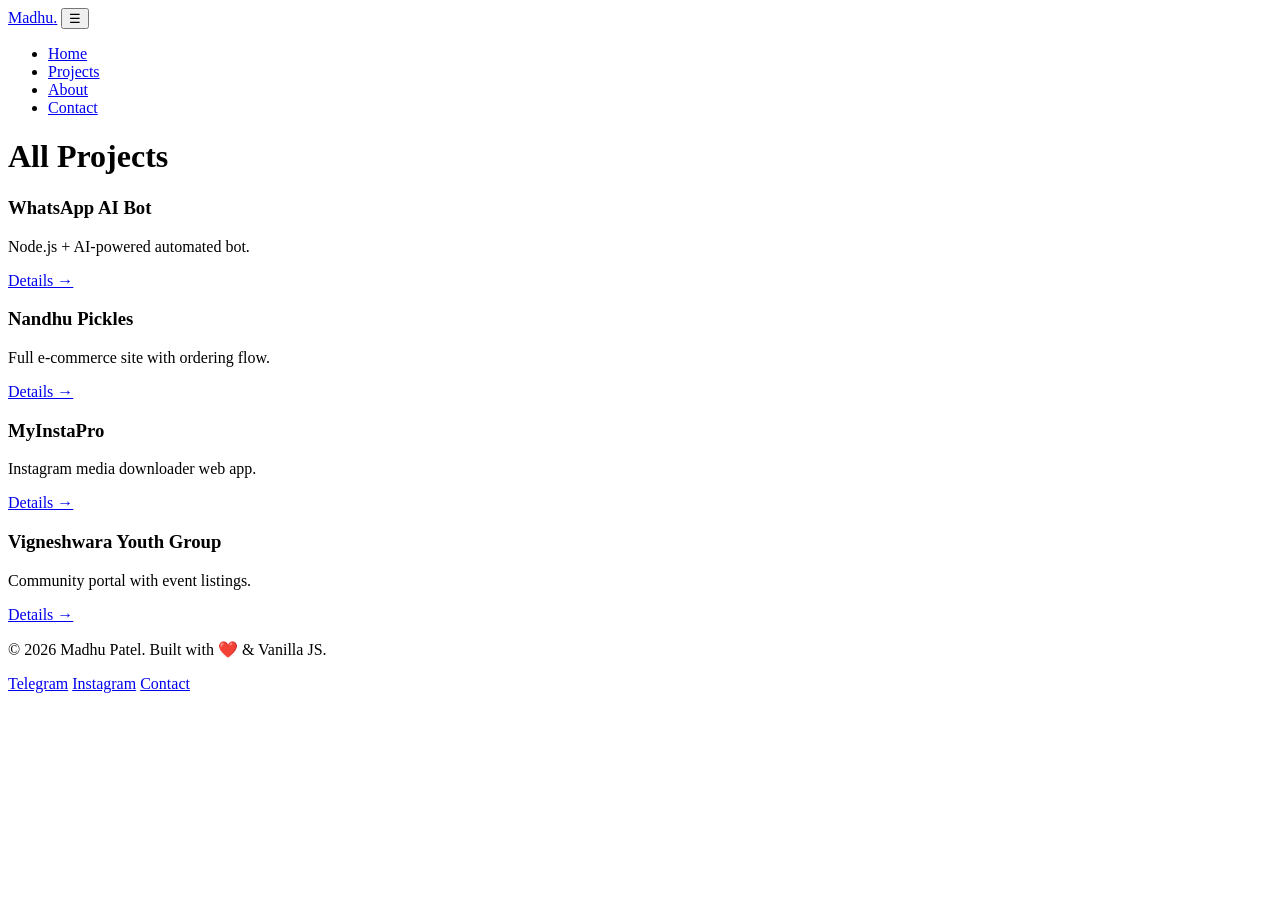
==== projects.html @ 69d3d84d "Add projects.html with project listings" ====
<!DOCTYPE html>
<html lang="en">
<head>
  <meta charset="UTF-8" />
  <meta name="viewport" content="width=device-width, initial-scale=1.0" />
  <title>Projects — Madhu Patel</title>
  <link rel="stylesheet" href="css/style.css" />
</head>
<body>
  <div id="navbar-mount"></div>

  <main class="container">
    <h1 class="page-title">All Projects</h1>
    <div class="projects-grid">
      <article class="project-card">
        <h3>WhatsApp AI Bot</h3>
        <p>Node.js + AI-powered automated bot.</p>
        <a href="projects/whatsapp-bot.html">Details →</a>
      </article>
      <article class="project-card">
        <h3>Nandhu Pickles</h3>
        <p>Full e-commerce site with ordering flow.</p>
        <a href="projects/nandhu-pickles.html">Details →</a>
      </article>
      <article class="project-card">
        <h3>MyInstaPro</h3>
        <p>Instagram media downloader web app.</p>
        <a href="projects/myinstapro.html">Details →</a>
      </article>
      <article class="project-card">
        <h3>Vigneshwara Youth Group</h3>
        <p>Community portal with event listings.</p>
        <a href="projects/vigneshwara.html">Details →</a>
      </article>
    </div>
  </main>

  <div id="footer-mount"></div>
  <script src="js/main.js"></script>
</body>
</html>
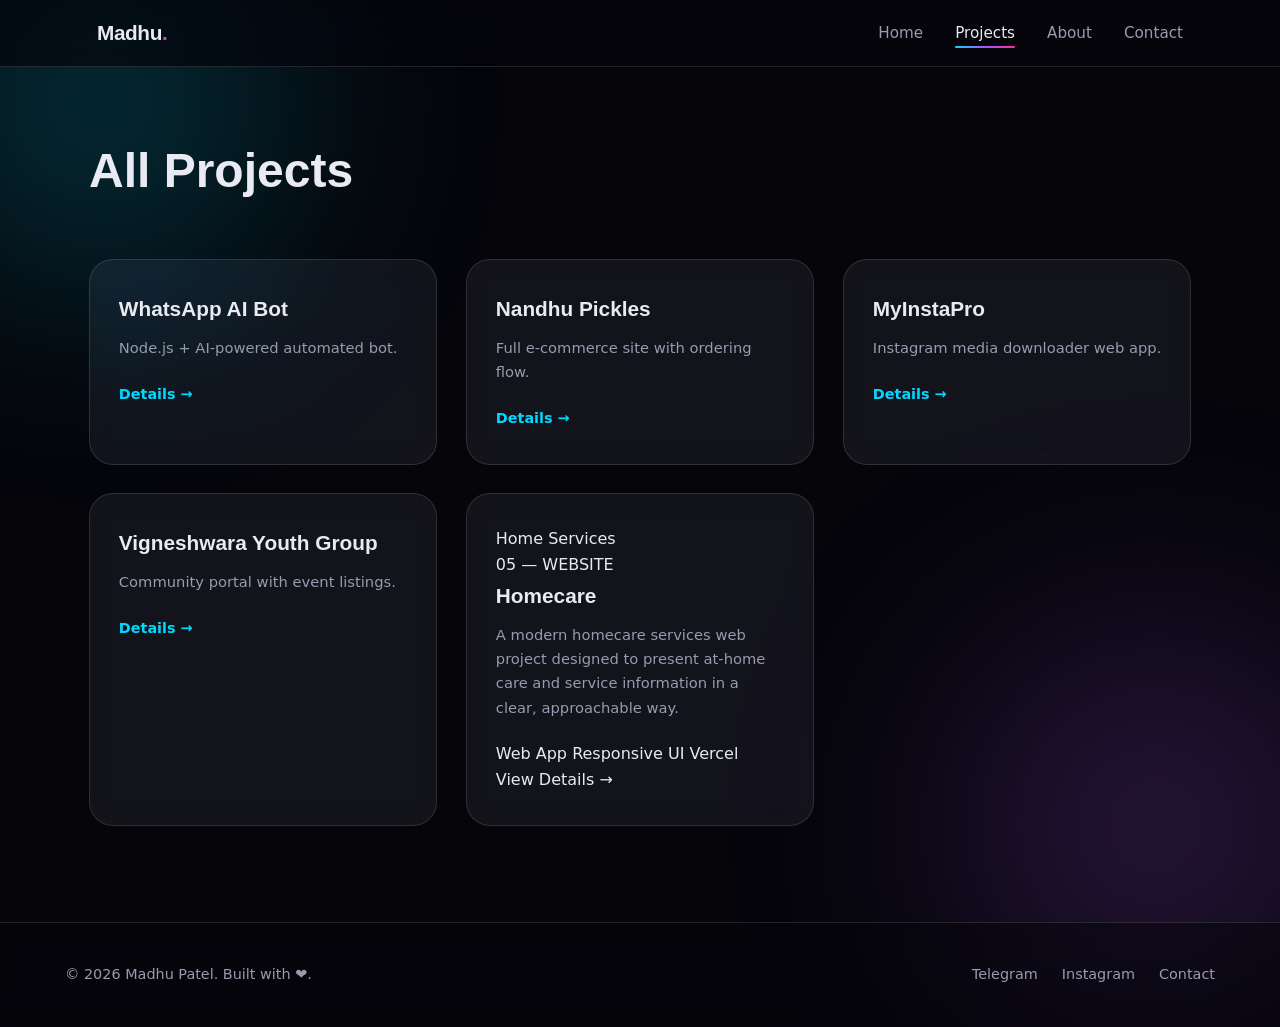
==== commit b184b58b: "Add Homecare project card to projects.html Added a new project card for Homecare services with detai" ====
--- a/projects.html
+++ b/projects.html
@@ -32,6 +32,25 @@
         <p>Community portal with event listings.</p>
         <a href="projects/vigneshwara.html">Details →</a>
       </article>
+      <a href="projects/HomeCare.html" class="project-card">
+  <div class="project-preview preview-pickle">
+    <span class="orb orb-1"></span>
+    <span class="orb orb-2"></span>
+    <i class="fa-solid fa-house-chimney"></i>
+    <span class="preview-tag">Home Services</span>
+  </div>
+  <div class="project-card-body">
+    <span class="project-index">05 — WEBSITE</span>
+    <h3>Homecare</h3>
+    <p>A modern homecare services web project designed to present at-home care and service information in a clear, approachable way.</p>
+    <div class="chips">
+      <span>Web App</span>
+      <span>Responsive UI</span>
+      <span>Vercel</span>
+    </div>
+    <span class="project-link">View Details →</span>
+  </div>
+      </a>
     </div>
   </main>
 
--- a/css/style.css
+++ b/css/style.css
@@ -0,0 +1,828 @@
+/* ============================================================
+   1. RESET & VARIABLES
+============================================================ */
+*, *::before, *::after {
+  box-sizing: border-box;
+  margin: 0;
+  padding: 0;
+}
+
+:root {
+  --bg: #05050a;
+  --bg-2: #0a0a14;
+  --glass-bg: rgba(255, 255, 255, 0.06);
+  --glass-border: rgba(255, 255, 255, 0.12);
+  --glass-highlight: rgba(255, 255, 255, 0.18);
+  --text: #eaeaf2;
+  --text-muted: #9a9ab0;
+  --accent: #00d9ff;
+  --accent-2: #a855f7;
+  --accent-3: #ff2e97;
+  --gradient-main: linear-gradient(135deg, #00d9ff 0%, #a855f7 50%, #ff2e97 100%);
+  --font-sans: 'Inter', system-ui, -apple-system, sans-serif;
+  --font-display: 'Space Grotesk', 'Inter', sans-serif;
+  --font-mono: 'JetBrains Mono', monospace;
+  --radius: 16px;
+  --radius-lg: 24px;
+  --transition: 0.35s cubic-bezier(0.4, 0, 0.2, 1);
+}
+
+html { scroll-behavior: smooth; }
+
+body {
+  background: var(--bg);
+  color: var(--text);
+  font-family: var(--font-sans);
+  line-height: 1.65;
+  min-height: 100vh;
+  overflow-x: hidden;
+  -webkit-font-smoothing: antialiased;
+  position: relative;
+}
+
+/* Animated background orbs */
+body::before,
+body::after {
+  content: '';
+  position: fixed;
+  border-radius: 50%;
+  filter: blur(120px);
+  opacity: 0.35;
+  z-index: -1;
+  pointer-events: none;
+  animation: floatOrb 18s ease-in-out infinite;
+}
+
+body::before {
+  width: 500px;
+  height: 500px;
+  background: radial-gradient(circle, var(--accent), transparent 70%);
+  top: -150px;
+  left: -150px;
+}
+
+body::after {
+  width: 550px;
+  height: 550px;
+  background: radial-gradient(circle, var(--accent-2), transparent 70%);
+  bottom: -200px;
+  right: -150px;
+  animation-delay: -9s;
+}
+
+@keyframes floatOrb {
+  0%, 100% { transform: translate(0, 0) scale(1); }
+  33% { transform: translate(60px, -40px) scale(1.15); }
+  66% { transform: translate(-40px, 60px) scale(0.9); }
+}
+
+a { color: inherit; text-decoration: none; }
+img { max-width: 100%; display: block; }
+
+.container {
+  max-width: 1150px;
+  margin: 0 auto;
+  padding: 0 1.5rem;
+}
+
+/* ============================================================
+   2. GLASS / FROST MIXIN (reusable utility)
+============================================================ */
+.glass {
+  background: var(--glass-bg);
+  backdrop-filter: blur(18px) saturate(180%);
+  -webkit-backdrop-filter: blur(18px) saturate(180%);
+  border: 1px solid var(--glass-border);
+  border-radius: var(--radius-lg);
+  box-shadow: 0 8px 32px rgba(0, 0, 0, 0.4),
+              inset 0 1px 0 var(--glass-highlight);
+}
+
+/* ============================================================
+   3. NAVBAR
+============================================================ */
+.navbar {
+  position: sticky;
+  top: 0;
+  z-index: 1000;
+  background: rgba(5, 5, 10, 0.7);
+  backdrop-filter: blur(20px) saturate(180%);
+  -webkit-backdrop-filter: blur(20px) saturate(180%);
+  border-bottom: 1px solid var(--glass-border);
+  animation: slideDown 0.6s ease-out;
+}
+
+@keyframes slideDown {
+  from { transform: translateY(-100%); opacity: 0; }
+  to { transform: translateY(0); opacity: 1; }
+}
+
+.nav-container {
+  display: flex;
+  justify-content: space-between;
+  align-items: center;
+  padding: 1rem 2rem;
+  max-width: 1150px;
+  margin: 0 auto;
+}
+
+.logo {
+  font-family: var(--font-display);
+  font-weight: 700;
+  font-size: 1.3rem;
+  letter-spacing: -0.02em;
+}
+
+.logo span {
+  background: var(--gradient-main);
+  -webkit-background-clip: text;
+  background-clip: text;
+  -webkit-text-fill-color: transparent;
+}
+
+.nav-links {
+  display: flex;
+  gap: 2rem;
+  list-style: none;
+}
+
+.nav-links a {
+  position: relative;
+  color: var(--text-muted);
+  font-size: 0.95rem;
+  font-weight: 500;
+  padding: 0.4rem 0;
+  transition: color var(--transition);
+}
+
+.nav-links a::after {
+  content: '';
+  position: absolute;
+  bottom: 0;
+  left: 0;
+  width: 0;
+  height: 2px;
+  background: var(--gradient-main);
+  transition: width var(--transition);
+  border-radius: 2px;
+}
+
+.nav-links a:hover,
+.nav-links a.active {
+  color: var(--text);
+}
+
+.nav-links a:hover::after,
+.nav-links a.active::after {
+  width: 100%;
+}
+
+.menu-toggle {
+  display: none;
+  background: none;
+  border: none;
+  font-size: 1.8rem;
+  color: var(--text);
+  cursor: pointer;
+}
+
+@media (max-width: 768px) {
+  .menu-toggle { display: block; }
+  .nav-links {
+    display: none;
+    flex-direction: column;
+    position: absolute;
+    top: 100%;
+    left: 0;
+    right: 0;
+    background: rgba(10, 10, 20, 0.95);
+    backdrop-filter: blur(20px);
+    padding: 1.5rem 2rem;
+    border-bottom: 1px solid var(--glass-border);
+    gap: 1rem;
+  }
+  .nav-links.open { display: flex; animation: slideDown 0.3s ease-out; }
+}
+
+/* ============================================================
+   4. HERO — ANIMATED
+============================================================ */
+.hero {
+  position: relative;
+  min-height: 92vh;
+  display: flex;
+  flex-direction: column;
+  justify-content: center;
+  align-items: center;
+  text-align: center;
+  padding: 2rem 1.5rem;
+  overflow: hidden;
+}
+
+/* Gradient shimmer behind hero */
+.hero::before {
+  content: '';
+  position: absolute;
+  inset: 0;
+  background:
+    radial-gradient(circle at 20% 30%, rgba(0, 217, 255, 0.15), transparent 40%),
+    radial-gradient(circle at 80% 70%, rgba(168, 85, 247, 0.15), transparent 40%);
+  animation: heroGlow 8s ease-in-out infinite alternate;
+  pointer-events: none;
+}
+
+@keyframes heroGlow {
+  0% { opacity: 0.5; transform: scale(1); }
+  100% { opacity: 1; transform: scale(1.1); }
+}
+
+.hero > * { position: relative; z-index: 1; }
+
+.hero h1 {
+  font-family: var(--font-display);
+  font-size: clamp(2.5rem, 7vw, 4.5rem);
+  font-weight: 700;
+  line-height: 1.1;
+  letter-spacing: -0.03em;
+  margin-bottom: 1.2rem;
+  animation: fadeUp 0.9s ease-out both;
+}
+
+.hero h1 span {
+  background: var(--gradient-main);
+  background-size: 300% 300%;
+  -webkit-background-clip: text;
+  background-clip: text;
+  -webkit-text-fill-color: transparent;
+  animation: gradientShift 6s ease infinite;
+}
+
+@keyframes gradientShift {
+  0%, 100% { background-position: 0% 50%; }
+  50% { background-position: 100% 50%; }
+}
+
+.typewriter {
+  font-family: var(--font-mono);
+  color: var(--text-muted);
+  font-size: clamp(1rem, 2.5vw, 1.3rem);
+  margin-bottom: 2.5rem;
+  overflow: hidden;
+  border-right: 2px solid var(--accent);
+  white-space: nowrap;
+  animation:
+    fadeUp 0.9s ease-out 0.2s both,
+    typing 3.5s steps(40) 1s forwards,
+    blink 0.8s step-end infinite;
+  max-width: fit-content;
+}
+
+@keyframes typing {
+  from { width: 0; }
+  to { width: 100%; }
+}
+
+@keyframes blink {
+  50% { border-color: transparent; }
+}
+
+.hero .btn-primary {
+  animation: fadeUp 0.9s ease-out 0.4s both;
+}
+
+/* Floating badge (optional) */
+.hero-badge {
+  display: inline-flex;
+  align-items: center;
+  gap: 0.5rem;
+  padding: 0.5rem 1.2rem;
+  background: var(--glass-bg);
+  border: 1px solid var(--glass-border);
+  border-radius: 999px;
+  font-size: 0.85rem;
+  color: var(--text-muted);
+  margin-bottom: 1.5rem;
+  backdrop-filter: blur(12px);
+  animation: fadeUp 0.9s ease-out both;
+}
+
+.hero-badge::before {
+  content: '●';
+  color: #22c55e;
+  animation: pulse 2s ease-in-out infinite;
+}
+
+@keyframes pulse {
+  0%, 100% { opacity: 1; transform: scale(1); }
+  50% { opacity: 0.5; transform: scale(1.2); }
+}
+
+@keyframes fadeUp {
+  from { opacity: 0; transform: translateY(30px); }
+  to { opacity: 1; transform: translateY(0); }
+}
+
+/* ============================================================
+   5. BUTTONS
+============================================================ */
+.btn-primary,
+.btn-secondary {
+  display: inline-block;
+  padding: 0.9rem 2rem;
+  border-radius: 12px;
+  font-weight: 600;
+  font-size: 0.95rem;
+  transition: all var(--transition);
+  cursor: pointer;
+  border: none;
+}
+
+.btn-primary {
+  background: var(--gradient-main);
+  background-size: 200% 200%;
+  color: #05050a;
+  position: relative;
+  overflow: hidden;
+  animation: gradientShift 4s ease infinite;
+  box-shadow: 0 4px 20px rgba(0, 217, 255, 0.3);
+}
+
+.btn-primary:hover {
+  transform: translateY(-3px);
+  box-shadow: 0 8px 30px rgba(0, 217, 255, 0.5);
+}
+
+.btn-primary::before {
+  content: '';
+  position: absolute;
+  inset: 0;
+  background: linear-gradient(90deg, transparent, rgba(255,255,255,0.4), transparent);
+  transform: translateX(-100%);
+  transition: transform 0.6s;
+}
+
+.btn-primary:hover::before {
+  transform: translateX(100%);
+}
+
+.btn-secondary {
+  background: var(--glass-bg);
+  backdrop-filter: blur(12px);
+  border: 1px solid var(--glass-border);
+  color: var(--text);
+}
+
+.btn-secondary:hover {
+  border-color: var(--accent);
+  background: rgba(0, 217, 255, 0.1);
+  transform: translateY(-3px);
+}
+
+/* ============================================================
+   6. SECTION HEADINGS
+============================================================ */
+.section-title {
+  font-family: var(--font-display);
+  font-size: clamp(1.8rem, 4.5vw, 2.6rem);
+  font-weight: 700;
+  letter-spacing: -0.02em;
+  margin-bottom: 0.5rem;
+  position: relative;
+  display: inline-block;
+}
+
+.section-title::after {
+  content: '';
+  position: absolute;
+  bottom: -8px;
+  left: 0;
+  width: 60px;
+  height: 4px;
+  background: var(--gradient-main);
+  border-radius: 4px;
+}
+
+.section-subtitle {
+  color: var(--text-muted);
+  font-size: 1rem;
+  margin-bottom: 3rem;
+}
+
+.page-title {
+  font-family: var(--font-display);
+  font-size: clamp(2rem, 5vw, 3rem);
+  margin: 4rem 0 1rem;
+  animation: fadeUp 0.7s ease-out both;
+}
+
+/* ============================================================
+   7. SKILLS SECTION — Glass cards with stagger
+============================================================ */
+.skills-preview {
+  padding: 6rem 1.5rem;
+  text-align: center;
+  position: relative;
+}
+
+.skills-grid {
+  display: flex;
+  flex-wrap: wrap;
+  justify-content: center;
+  gap: 1rem;
+  max-width: 800px;
+  margin: 0 auto;
+}
+
+.skills-grid span {
+  padding: 0.7rem 1.4rem;
+  background: var(--glass-bg);
+  backdrop-filter: blur(12px);
+  border: 1px solid var(--glass-border);
+  border-radius: 999px;
+  font-family: var(--font-mono);
+  font-size: 0.9rem;
+  color: var(--text);
+  transition: all var(--transition);
+  cursor: default;
+  animation: fadeUp 0.6s ease-out both;
+}
+
+.skills-grid span:nth-child(1) { animation-delay: 0.05s; }
+.skills-grid span:nth-child(2) { animation-delay: 0.1s; }
+.skills-grid span:nth-child(3) { animation-delay: 0.15s; }
+.skills-grid span:nth-child(4) { animation-delay: 0.2s; }
+.skills-grid span:nth-child(5) { animation-delay: 0.25s; }
+.skills-grid span:nth-child(6) { animation-delay: 0.3s; }
+
+.skills-grid span:hover {
+  background: linear-gradient(135deg, rgba(0, 217, 255, 0.2), rgba(168, 85, 247, 0.2));
+  border-color: var(--accent);
+  transform: translateY(-4px) scale(1.05);
+  box-shadow: 0 10px 30px rgba(0, 217, 255, 0.25);
+}
+
+/* ============================================================
+   8. PROJECTS — SLIDE ANIMATION
+============================================================ */
+.featured-projects {
+  padding: 6rem 1.5rem;
+  max-width: 1150px;
+  margin: 0 auto;
+  text-align: center;
+}
+
+.projects-grid {
+  display: grid;
+  grid-template-columns: repeat(auto-fit, minmax(300px, 1fr));
+  gap: 1.8rem;
+  margin-top: 3rem;
+  text-align: left;
+}
+
+.project-card {
+  position: relative;
+  padding: 2rem 1.8rem;
+  background: var(--glass-bg);
+  backdrop-filter: blur(16px) saturate(180%);
+  -webkit-backdrop-filter: blur(16px) saturate(180%);
+  border: 1px solid var(--glass-border);
+  border-radius: var(--radius-lg);
+  overflow: hidden;
+  transition: all var(--transition);
+  animation: slideInUp 0.8s ease-out both;
+}
+
+/* Stagger for slide-in */
+.project-card:nth-child(1) { animation-delay: 0.1s; }
+.project-card:nth-child(2) { animation-delay: 0.25s; }
+.project-card:nth-child(3) { animation-delay: 0.4s; }
+.project-card:nth-child(4) { animation-delay: 0.55s; }
+.project-card:nth-child(5) { animation-delay: 0.7s; }
+.project-card:nth-child(6) { animation-delay: 0.85s; }
+
+@keyframes slideInUp {
+  from {
+    opacity: 0;
+    transform: translateY(50px) scale(0.95);
+  }
+  to {
+    opacity: 1;
+    transform: translateY(0) scale(1);
+  }
+}
+
+/* Hover accent line */
+.project-card::before {
+  content: '';
+  position: absolute;
+  top: 0;
+  left: 0;
+  right: 0;
+  height: 3px;
+  background: var(--gradient-main);
+  transform: scaleX(0);
+  transform-origin: left;
+  transition: transform var(--transition);
+}
+
+.project-card:hover::before {
+  transform: scaleX(1);
+}
+
+/* Inner glow on hover */
+.project-card::after {
+  content: '';
+  position: absolute;
+  inset: 0;
+  background: radial-gradient(circle at var(--mx, 50%) var(--my, 50%), rgba(0, 217, 255, 0.15), transparent 50%);
+  opacity: 0;
+  transition: opacity var(--transition);
+  pointer-events: none;
+}
+
+.project-card:hover::after { opacity: 1; }
+
+.project-card:hover {
+  transform: translateY(-8px);
+  border-color: var(--glass-highlight);
+  box-shadow: 0 20px 60px rgba(0, 217, 255, 0.2),
+              0 0 0 1px rgba(0, 217, 255, 0.3);
+}
+
+.project-card h3 {
+  font-family: var(--font-display);
+  font-size: 1.3rem;
+  margin-bottom: 0.6rem;
+  position: relative;
+  z-index: 1;
+}
+
+.project-card p {
+  color: var(--text-muted);
+  font-size: 0.92rem;
+  margin-bottom: 1.3rem;
+  position: relative;
+  z-index: 1;
+}
+
+.project-card a {
+  color: var(--accent);
+  font-weight: 600;
+  font-size: 0.9rem;
+  display: inline-flex;
+  align-items: center;
+  gap: 0.4rem;
+  position: relative;
+  z-index: 1;
+  transition: gap var(--transition);
+}
+
+.project-card a:hover { gap: 0.8rem; }
+
+/* ============================================================
+   9. ABOUT SECTION
+============================================================ */
+.about-section {
+  padding: 6rem 1.5rem;
+  max-width: 900px;
+  margin: 0 auto;
+  text-align: center;
+}
+
+.about-card {
+  padding: 3rem 2.5rem;
+  background: var(--glass-bg);
+  backdrop-filter: blur(20px) saturate(180%);
+  border: 1px solid var(--glass-border);
+  border-radius: var(--radius-lg);
+  box-shadow: 0 20px 60px rgba(0, 0, 0, 0.4);
+  text-align: left;
+  animation: fadeUp 0.9s ease-out both;
+}
+
+.about-card p {
+  color: var(--text-muted);
+  font-size: 1.05rem;
+  line-height: 1.8;
+  margin-bottom: 1.2rem;
+}
+
+.about-card p:last-child { margin-bottom: 0; }
+
+.about-card strong {
+  color: var(--text);
+  background: var(--gradient-main);
+  -webkit-background-clip: text;
+  background-clip: text;
+  -webkit-text-fill-color: transparent;
+}
+
+/* ============================================================
+   10. CONTACT SECTION
+============================================================ */
+.contact-section {
+  padding: 6rem 1.5rem;
+  max-width: 800px;
+  margin: 0 auto;
+  text-align: center;
+}
+
+.contact-grid {
+  display: grid;
+  grid-template-columns: repeat(auto-fit, minmax(220px, 1fr));
+  gap: 1.5rem;
+  margin-top: 2.5rem;
+}
+
+.contact-card {
+  padding: 2rem 1.5rem;
+  background: var(--glass-bg);
+  backdrop-filter: blur(16px);
+  border: 1px solid var(--glass-border);
+  border-radius: var(--radius);
+  transition: all var(--transition);
+  animation: fadeUp 0.7s ease-out both;
+}
+
+.contact-card:nth-child(1) { animation-delay: 0.1s; }
+.contact-card:nth-child(2) { animation-delay: 0.2s; }
+.contact-card:nth-child(3) { animation-delay: 0.3s; }
+
+.contact-card:hover {
+  transform: translateY(-6px);
+  border-color: var(--accent);
+  box-shadow: 0 15px 40px rgba(0, 217, 255, 0.2);
+}
+
+.contact-card .icon {
+  font-size: 2rem;
+  margin-bottom: 0.8rem;
+  display: block;
+}
+
+.contact-card h3 {
+  font-family: var(--font-display);
+  font-size: 1.1rem;
+  margin-bottom: 0.4rem;
+}
+
+.contact-card p {
+  color: var(--text-muted);
+  font-size: 0.9rem;
+}
+
+/* ============================================================
+   11. PROJECT DETAIL PAGE
+============================================================ */
+.project-detail {
+  max-width: 850px;
+  margin: 4rem auto;
+  padding: 0 1.5rem;
+  animation: fadeUp 0.7s ease-out both;
+}
+
+.back-link {
+  color: var(--accent);
+  display: inline-flex;
+  align-items: center;
+  gap: 0.4rem;
+  margin-bottom: 2rem;
+  font-weight: 500;
+  transition: gap var(--transition);
+}
+
+.back-link:hover { gap: 0.8rem; }
+
+.project-detail h1 {
+  font-family: var(--font-display);
+  font-size: clamp(2rem, 5vw, 3rem);
+  margin-bottom: 0.5rem;
+}
+
+.project-subtitle {
+  color: var(--text-muted);
+  font-family: var(--font-mono);
+  font-size: 0.95rem;
+  margin-bottom: 2.5rem;
+}
+
+.project-image {
+  width: 100%;
+  border-radius: var(--radius-lg);
+  margin: 2rem 0;
+  border: 1px solid var(--glass-border);
+  box-shadow: 0 20px 60px rgba(0, 0, 0, 0.5);
+}
+
+.project-detail section {
+  margin-bottom: 2.5rem;
+  padding: 2rem;
+  background: var(--glass-bg);
+  backdrop-filter: blur(16px);
+  border: 1px solid var(--glass-border);
+  border-radius: var(--radius);
+}
+
+.project-detail section h2 {
+  font-family: var(--font-display);
+  font-size: 1.4rem;
+  margin-bottom: 1rem;
+  color: var(--accent);
+}
+
+.tech-list {
+  display: flex;
+  flex-wrap: wrap;
+  gap: 0.7rem;
+  list-style: none;
+  margin-top: 0.8rem;
+}
+
+.tech-list li {
+  padding: 0.5rem 1rem;
+  background: var(--glass-bg);
+  border: 1px solid var(--glass-border);
+  border-radius: 999px;
+  font-family: var(--font-mono);
+  font-size: 0.85rem;
+  transition: all var(--transition);
+}
+
+.tech-list li:hover {
+  border-color: var(--accent);
+  color: var(--accent);
+}
+
+.project-actions {
+  display: flex;
+  gap: 1rem;
+  margin-top: 2.5rem;
+  flex-wrap: wrap;
+}
+
+/* ============================================================
+   12. FOOTER
+============================================================ */
+.footer {
+  border-top: 1px solid var(--glass-border);
+  padding: 2.5rem 1.5rem;
+  margin-top: 6rem;
+  background: rgba(5, 5, 10, 0.5);
+  backdrop-filter: blur(12px);
+}
+
+.footer-inner {
+  max-width: 1150px;
+  margin: 0 auto;
+  display: flex;
+  justify-content: space-between;
+  align-items: center;
+  flex-wrap: wrap;
+  gap: 1rem;
+  color: var(--text-muted);
+  font-size: 0.9rem;
+}
+
+.footer-links {
+  display: flex;
+  gap: 1.5rem;
+}
+
+.footer-links a {
+  transition: color var(--transition);
+}
+
+.footer-links a:hover { color: var(--accent); }
+
+/* ============================================================
+   13. SCROLL REVEAL HELPER
+============================================================ */
+.reveal {
+  opacity: 0;
+  transform: translateY(40px);
+  transition: opacity 0.8s ease, transform 0.8s ease;
+}
+
+.reveal.visible {
+  opacity: 1;
+  transform: translateY(0);
+}
+
+/* ============================================================
+   14. RESPONSIVE
+============================================================ */
+@media (max-width: 768px) {
+  .hero { min-height: 80vh; }
+  .projects-grid { grid-template-columns: 1fr; }
+  .about-card { padding: 2rem 1.5rem; }
+  .project-detail section { padding: 1.5rem; }
+  .footer-inner { flex-direction: column; text-align: center; }
+}
+
+@media (prefers-reduced-motion: reduce) {
+  *, *::before, *::after {
+    animation-duration: 0.01ms !important;
+    animation-iteration-count: 1 !important;
+    transition-duration: 0.01ms !important;
+  }
+   }
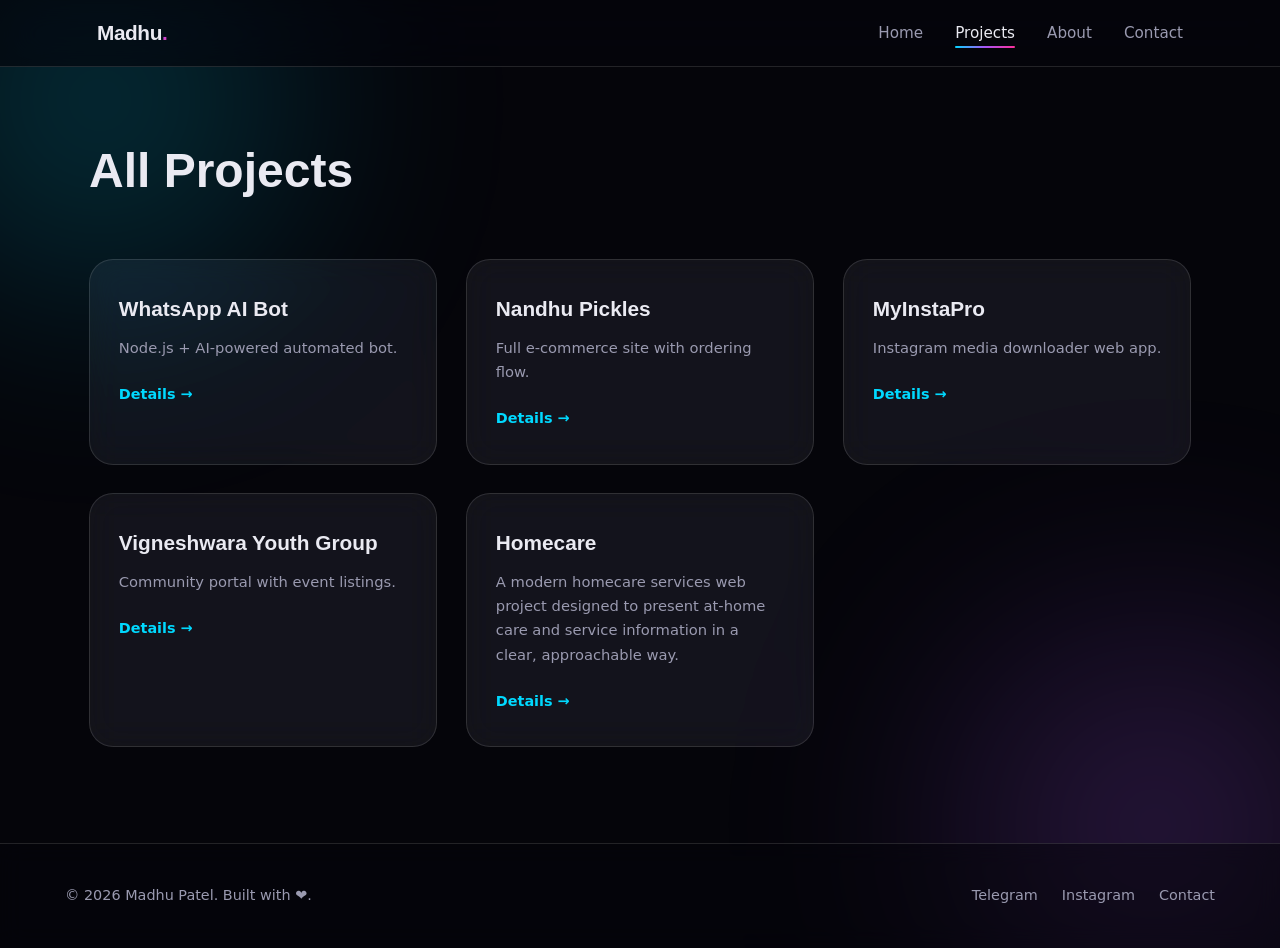
==== commit 39f7a4ed: "Refactor Homecare project card structure" ====
--- a/projects.html
+++ b/projects.html
@@ -12,45 +12,37 @@
   <main class="container">
     <h1 class="page-title">All Projects</h1>
     <div class="projects-grid">
+
       <article class="project-card">
         <h3>WhatsApp AI Bot</h3>
         <p>Node.js + AI-powered automated bot.</p>
         <a href="projects/whatsapp-bot.html">Details →</a>
       </article>
+
       <article class="project-card">
         <h3>Nandhu Pickles</h3>
         <p>Full e-commerce site with ordering flow.</p>
         <a href="projects/nandhu-pickles.html">Details →</a>
       </article>
+
       <article class="project-card">
         <h3>MyInstaPro</h3>
         <p>Instagram media downloader web app.</p>
         <a href="projects/myinstapro.html">Details →</a>
       </article>
+
       <article class="project-card">
         <h3>Vigneshwara Youth Group</h3>
         <p>Community portal with event listings.</p>
         <a href="projects/vigneshwara.html">Details →</a>
       </article>
-      <a href="projects/HomeCare.html" class="project-card">
-  <div class="project-preview preview-pickle">
-    <span class="orb orb-1"></span>
-    <span class="orb orb-2"></span>
-    <i class="fa-solid fa-house-chimney"></i>
-    <span class="preview-tag">Home Services</span>
-  </div>
-  <div class="project-card-body">
-    <span class="project-index">05 — WEBSITE</span>
-    <h3>Homecare</h3>
-    <p>A modern homecare services web project designed to present at-home care and service information in a clear, approachable way.</p>
-    <div class="chips">
-      <span>Web App</span>
-      <span>Responsive UI</span>
-      <span>Vercel</span>
-    </div>
-    <span class="project-link">View Details →</span>
-  </div>
-      </a>
+
+      <article class="project-card">
+        <h3>Homecare</h3>
+        <p>A modern homecare services web project designed to present at-home care and service information in a clear, approachable way.</p>
+        <a href="projects/HomeCare.html">Details →</a>
+      </article>
+
     </div>
   </main>
 
